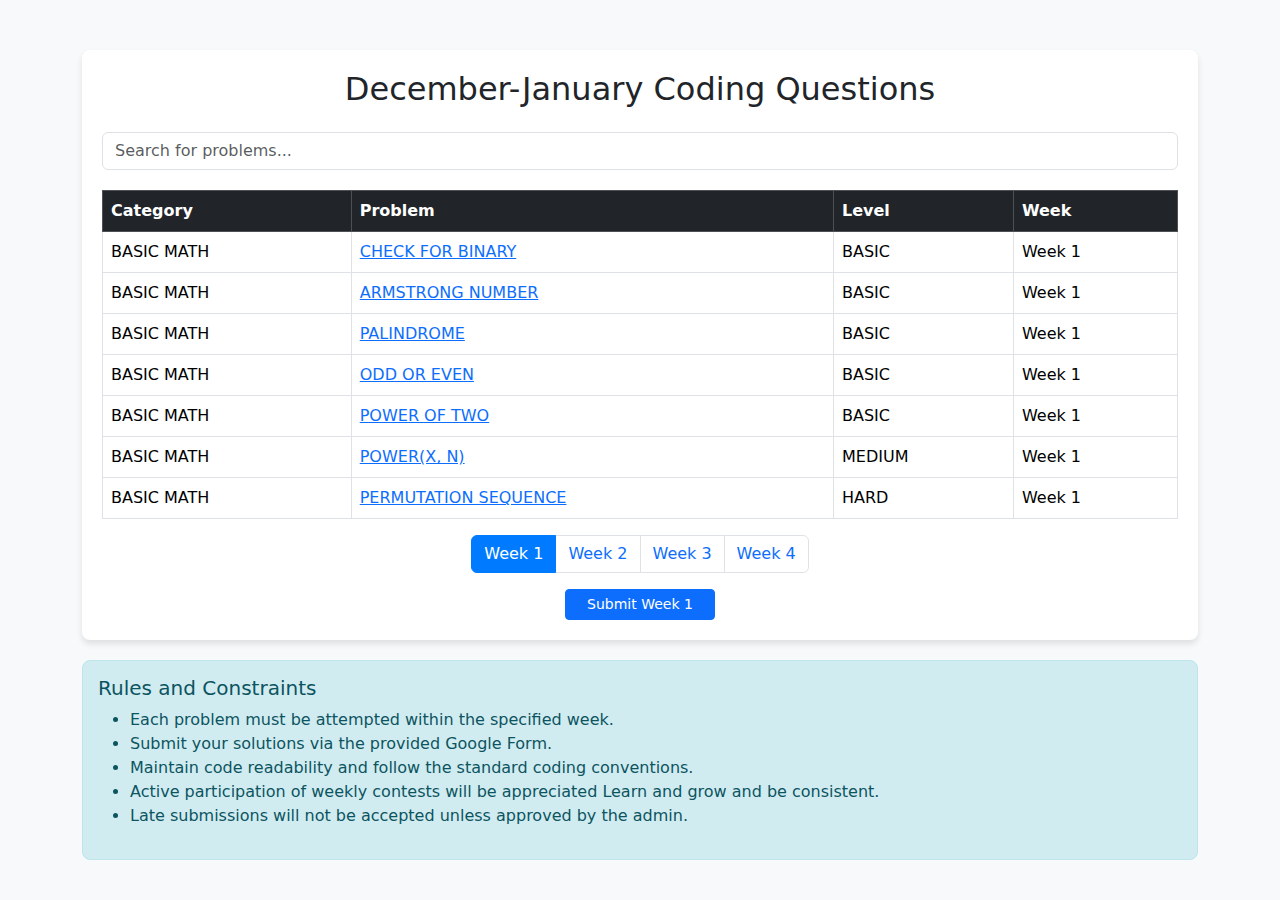
==== index.html @ 34ed974a "Update and rename code.html to index.html" ====
<!DOCTYPE html>
<html lang="en">
<head>
  <meta charset="UTF-8">
  <meta name="viewport" content="width=device-width, initial-scale=1.0">
  <title>December-January Coding Questions</title>
  
  <!-- Favicon -->
  <link rel="icon" type="image/png" href="images/logo.png">
  
  <!-- Bootstrap CSS -->
  <link href="https://cdn.jsdelivr.net/npm/bootstrap@5.3.2/dist/css/bootstrap.min.css" rel="stylesheet">
  
  <!-- External CSS -->
  <link rel="stylesheet" href="css/code.css">
</head>
<body>
  <!-- Content goes here -->
</body>
</html>

<body>

<div class="container">
  <div class="table-container">
    <h2 class="text-center mb-4">December-January Coding Questions</h2>

    <div class="search-box">
      <input type="text" id="searchInput" class="form-control" placeholder="Search for problems...">
    </div>

    <table class="table table-bordered">
      <thead class="table-dark">
        <tr>
          <th>Category</th>
          <th>Problem</th>
          <th>Level</th>
          <th>Week</th>
        </tr>
      </thead>
      <tbody id="problemTable">
        <!-- Table Rows Inserted Dynamically -->
      </tbody>
    </table>

    <nav>
      <ul class="pagination justify-content-center" id="pagination"></ul>
    </nav>

    <div id="submitButtons" class="d-flex flex-column mt-3"></div></div>
  
    <div class="rules">
      <h5>Rules and Constraints</h5>
      <ul>
        <li>Each problem must be attempted within the specified week.</li>
        <li>Submit your solutions via the provided Google Form.</li>
        <li>Maintain code readability and follow the standard coding conventions.</li>
        <li>Active participation of weekly contests will be appreciated 
          Learn and grow and be consistent.</li>
        <li>Late submissions will not be accepted unless approved by the admin.</li>
      </ul>
    </div>
  </div>


<!-- Bootstrap Bundle with Popper -->
<script src="https://cdn.jsdelivr.net/npm/bootstrap@5.3.2/dist/js/bootstrap.bundle.min.js"></script>
<!-- External JavaScript -->
<script src="js/code.js"></script>

</body>
</html>
---- css/code.css ----
body {
    background-color: #f8f9fa;
  }
  
  .table-container {
    margin-top: 50px;
    padding: 20px;
    background-color: #ffffff;
    border-radius: 8px;
    box-shadow: 0 4px 6px rgba(0, 0, 0, 0.1);
  }
  
  .rules {
    margin-top: 20px;
    padding: 15px;
    background-color: #d1ecf1;
    border: 1px solid #bee5eb;
    border-radius: 8px;
    color: #0c5460;
  }
  
  .category {
    background-color: #dfe6e9;
    font-weight: bold;
  }
  
  .search-box {
    margin-bottom: 20px;
  }
  
  .pagination .active .page-link {
    background-color: #007bff;
    border-color: #007bff;
    color: white;
  }
  
  #submitButtons button {
    width: auto;
    min-width: 150px;
    align-self: center;
  }
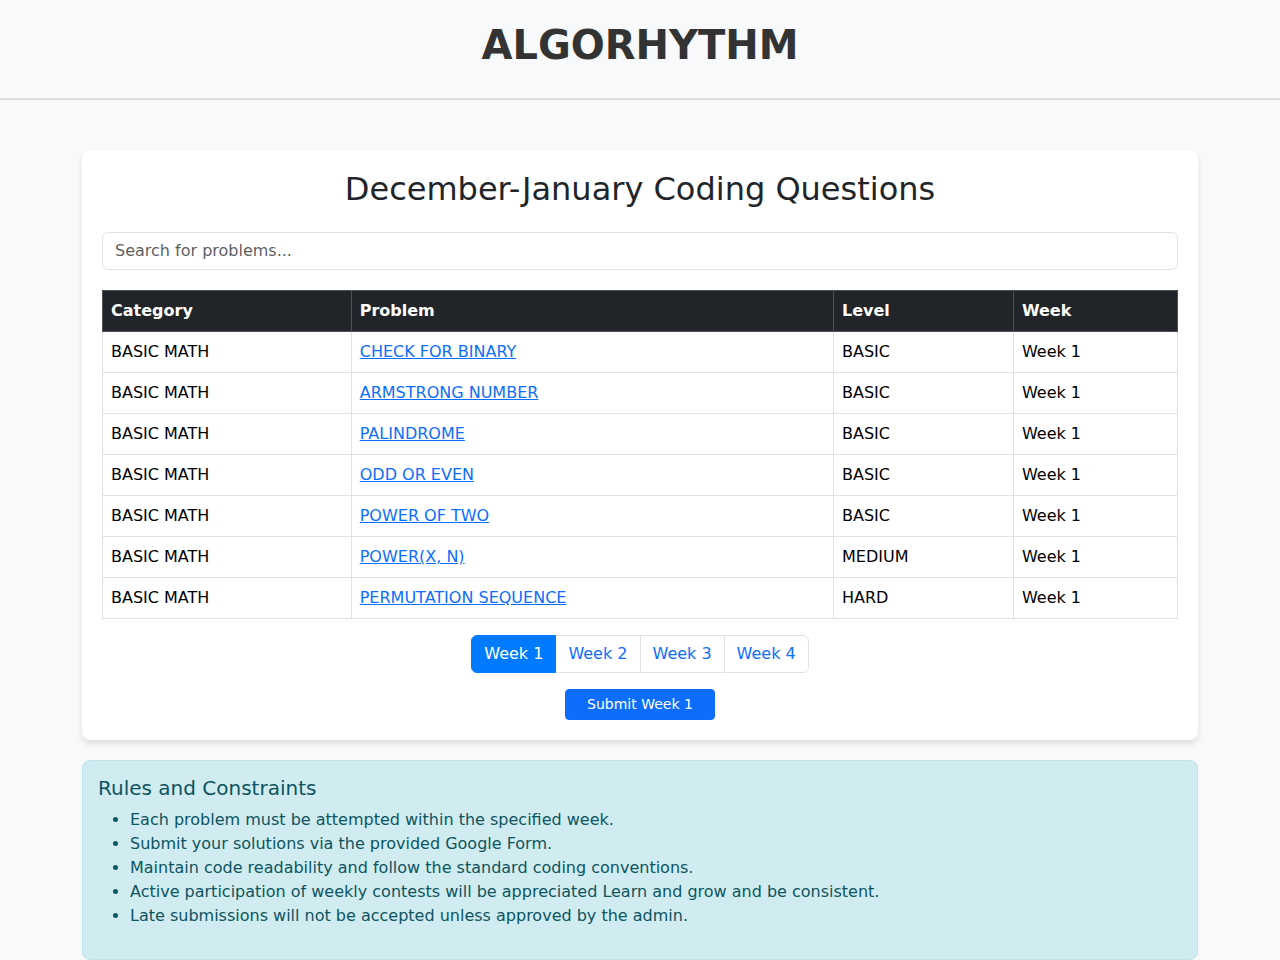
==== commit 9d06289f: "Update index.html" ====
--- a/index.html
+++ b/index.html
@@ -16,6 +16,21 @@
 </head>
 <body>
   <!-- Content goes here -->
+ <!-- <header class="page-header">
+    <div class="logo-container">
+        <img src="images/gvp.jpg" alt="College Logo" class="college-logo">
+        <img src="images/logo.png" alt="Club Logo" class="club-logo">
+    </div>
+    <h1 class="club-name"><b>ALGORHYTHM</b></h1>
+  </header>-->
+  <header class="page-header">
+    <div class="logo-container">
+        <img src="images/logo.png" alt="Club Logo" class="college-logo">
+        <h1 class="club-name">ALGORHYTHM</h1>
+        <img src="images/gvp.jpg" alt="Clg Logo" class="club-logo">
+    </div>
+</header>
+
 </body>
 </html>
 
--- a/css/code.css
+++ b/css/code.css
@@ -39,4 +39,68 @@
     min-width: 150px;
     align-self: center;
   }
-  +  .page-header {
+    display: flex;
+    justify-content: space-between;
+    align-items: center;
+    padding: 10px 20px; /* Adjust padding for spacing */
+    background-color: #f8f9fa; /* Optional: Light background */
+    border-bottom: 2px solid #ddd; /* Optional: Subtle border */
+}
+
+.logo-container {
+    display: flex;
+    justify-content: space-between;
+    width: 100%;
+    align-items: center;
+}
+
+.college-logo {
+    width: 80px; /* Adjust size as needed */
+    height: auto;
+    margin-left: 10px; /* Add margin for spacing from the edge */
+}
+
+.club-logo {
+    width: 80px; /* Adjust size as needed */
+    height: auto;
+    margin-right: 10px; /* Add margin for spacing from the edge */
+}
+
+.club-name {
+    font-size: 40px;
+    font-weight: bold;
+    text-align: center;
+    flex-grow: 1; /* Push the logos to the sides */
+    color: #333; /* Adjust text color */
+}
+/* Keyframes for fade-in effect */
+@keyframes fadeIn {
+    from {
+        opacity: 0;
+    }
+    to {
+        opacity: 1;
+    }
+}
+
+/* Basic styling for logos */
+.college-logo, .club-logo {
+    width: 80px; /* Adjust size as needed */
+    height: auto;
+    opacity: 0; /* Start as invisible */
+    animation: fadeIn 2s ease-in forwards; /* Apply fade-in effect on load */
+    transition: transform 0.3s ease, opacity 0.3s ease; /* Smooth transition for scaling and opacity */
+}
+
+/* Hover effect for both logos */
+.college-logo:hover, .club-logo:hover {
+    transform: scale(1.1); /* Increase size on hover */
+    opacity: 0.8; /* Slightly reduce opacity on hover */
+    box-shadow: 0 4px 8px rgba(0, 0, 0, 0.2); /* Optional shadow effect */
+}
+
+/* Optional: Hover effect for smooth transition */
+.college-logo:hover, .club-logo:hover {
+    transition: transform 0.3s ease, opacity 0.3s ease, box-shadow 0.3s ease;
+}
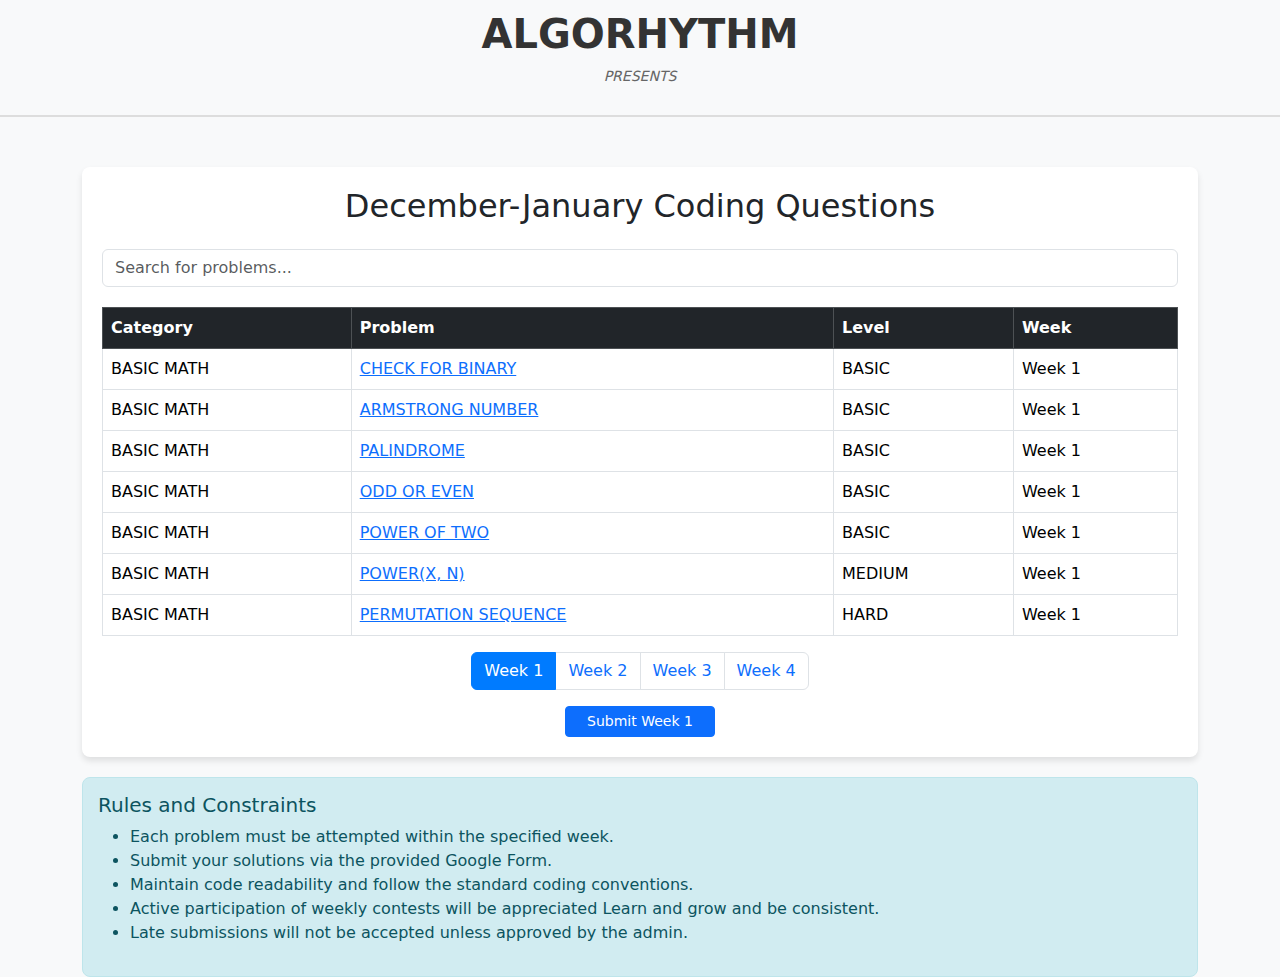
==== commit 3ecca03f: "Update index.html" ====
--- a/index.html
+++ b/index.html
@@ -26,7 +26,10 @@
   <header class="page-header">
     <div class="logo-container">
         <img src="images/logo.png" alt="Club Logo" class="college-logo">
-        <h1 class="club-name">ALGORHYTHM</h1>
+        <div class="club-header">
+          <h1 class="club-name">ALGORHYTHM</h1>
+          <h6 class="club-presents"><i>PRESENTS</i></h6>
+      </div>      
         <img src="images/gvp.jpg" alt="Clg Logo" class="club-logo">
     </div>
 </header>
--- a/css/code.css
+++ b/css/code.css
@@ -67,13 +67,26 @@
     margin-right: 10px; /* Add margin for spacing from the edge */
 }
 
+.club-header {
+    text-align: center;
+    margin-bottom: 20px; /* Adjust spacing between the club name and other elements */
+}
+
 .club-name {
     font-size: 40px;
     font-weight: bold;
-    text-align: center;
-    flex-grow: 1; /* Push the logos to the sides */
     color: #333; /* Adjust text color */
+    margin: 0; /* Remove default margin for better alignment */
 }
+
+.club-presents {
+    font-size: 14px; /* Slightly larger font size for better visibility */
+    /*font-weight: bold;*/
+    color: #666; /* Slightly lighter text color for contrast */
+    margin: 0; /* Remove default margin */
+    margin-top: 10px; /* Add spacing from the club name */
+}
+
 /* Keyframes for fade-in effect */
 @keyframes fadeIn {
     from {
